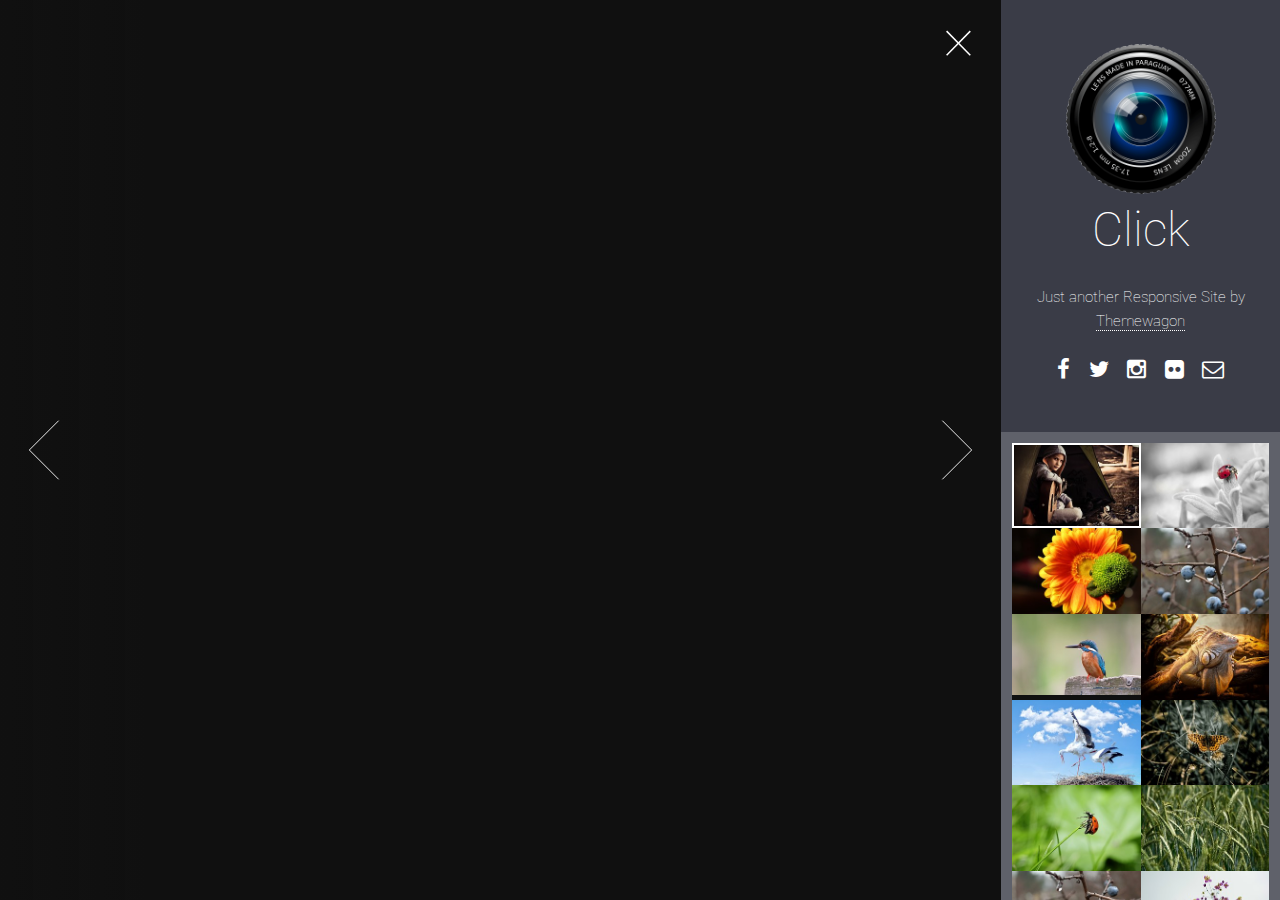
==== index.html @ 68b470a2 "Initial Commit" ====
<!DOCTYPE HTML>

<html>
	<head>
		<title>Click by ThemeWagon</title>
		<meta charset="utf-8" />
		<meta name="viewport" content="width=device-width, initial-scale=1" />
		<!--[if lte IE 8]><script src="assets/js/ie/html5shiv.js"></script><![endif]-->
		<link rel="stylesheet" href="assets/css/main.css" />
		<!--[if lte IE 8]><link rel="stylesheet" href="assets/css/ie8.css" /><![endif]-->
		<!--[if lte IE 9]><link rel="stylesheet" href="assets/css/ie9.css" /><![endif]-->
		<noscript><link rel="stylesheet" href="assets/css/noscript.css" /></noscript>
	</head>
	<body class="is-loading-0 is-loading-1 is-loading-2">

		<!-- Main -->
			<div id="main">

				<!-- Header -->
					<header id="header">
					<div class="logohead">
						<img src="images/logo.png" alt="" width="150">
					</div>	
						<h1 class="text-center">Click</h1>
						<p class="text-center">Just another Responsive Site by <a href="http://themewagon.com">Themewagon</a></p>
						<ul class="icons text-center">
							<li><a href="#" class="icon fa-facebook"><span class="label">Facebook</span></a></li>
							<li><a href="#" class="icon fa-twitter"><span class="label">Twitter</span></a></li>
							<li><a href="#" class="icon fa-instagram"><span class="label">Instagram</span></a></li>
							<li><a href="#" class="icon fa-flickr"><span class="label">Flickr</span></a></li>
							<li><a href="#" class="icon fa-envelope-o"><span class="label">Email</span></a></li>
						</ul>
					</header>

				<!-- Thumbnail -->
					<section id="thumbnails">
						<article>
							<a class="thumbnail" href="images/fulls/02.jpg" data-position="left center"><img src="images/thumbs/02.jpg" alt="" /></a>
							<h2>Carp , Nature , Slippers</h2>
							<p>Lorem ipsum dolor sit amet, consectetur adipiscing elit.</p>
						</article>
						<article>
							<a class="thumbnail" href="images/fulls/01.jpg"><img src="images/thumbs/01.jpg" alt="" /></a>
							<h2>Ladybug Insect Nature</h2>
							<p>Sed velit lacus, laoreet at venenatis convallis in lorem tincidunt.</p>
						</article>
						<article>
							<a class="thumbnail" href="images/fulls/03.jpg" data-position="top center"><img src="images/thumbs/03.jpg" alt="" /></a>
							<h2>Bokeh Close Up Nature</h2>
							<p>Maecenas eleifend tellus ut turpis eleifend, vitae pretium faucibus.</p>
						</article>
						<article>
							<a class="thumbnail" href="images/fulls/04.jpg"><img src="images/thumbs/04.jpg" alt="" /></a>
							<h2>Sloe Nature Crop Berry</h2>
							<p>Tristique in nulla vel congue. Sed sociis natoque parturient nascetur.</p>
						</article>
						<article>
							<a class="thumbnail" href="images/fulls/05.jpg" data-position="top center"><img src="images/thumbs/05.jpg" alt="" /></a>
							<h2>Kingfisher Bird Aviary Color Nature Animal Beak</h2>
							<p>In pellentesque cursus velit id posuere. Donec vehicula nulla.</p>
						</article>
						<article>
							<a class="thumbnail" href="images/fulls/06.jpg"><img src="images/thumbs/06.jpg" alt="" /></a>
							<h2>Stork Bird Animal Fly White Stork Rattle Stork</h2>
							<p>Nulla dignissim libero maximus tellus varius dictum ut posuere magna.</p>
						</article>
						<article>
							<a class="thumbnail" href="images/fulls/07.jpg"><img src="images/thumbs/07.jpg" alt="" /></a>
							<h2>Butterfly Nature Living Nature</h2>
							<p>Etiam ultricies, lorem quis efficitur porttitor, facilisis ante orci urna.</p>
						</article>
						<article>
							<a class="thumbnail" href="images/fulls/08.jpg"><img src="images/thumbs/08.jpg" alt="" /></a>
							<h2>Ladybug Insect Nature Meadow</h2>
							<p>Nunc egestas congue lorem. Nullam dictum placerat ex sapien tortor mattis.</p>
						</article>
						<article>
							<a class="thumbnail" href="images/fulls/09.jpg"><img src="images/thumbs/09.jpg" alt="" /></a>
							<h2>Morbi eget vitae adipiscing</h2>
							<p>In quis vulputate dui. Maecenas metus elit, dictum praesent lacinia lacus.</p>
						</article>
						<article>
							<a class="thumbnail" href="images/fulls/10.jpg"><img src="images/thumbs/10.jpg" alt="" /></a>
							<h2>Kolos Grass Meadow Field Green Nature Plant</h2>
							<p>Vestibulum ante ipsum primis in faucibus orci luctus ac tincidunt dolor.</p>
						</article>
						<article>
							<a class="thumbnail" href="images/fulls/04.jpg"><img src="images/thumbs/04.jpg" alt="" /></a>
							<h2>Pharetra ex non faucibus</h2>
							<p>Ut sed magna euismod leo laoreet congue. Fusce congue enim ultricies.</p>
						</article>
						<article>
							<a class="thumbnail" href="images/fulls/12.jpg"><img src="images/thumbs/12.jpg" alt="" /></a>
							<h2>Flower Floral Blossom Nature Spring Summer Bloom</h2>
							<p>Feugiat auctor leo massa, nec vestibulum nisl erat faucibus, rutrum nulla.</p>
						</article>
					</section>

				<!-- Footer -->
					<footer id="footer">
						<ul class="copyright text-center">
							<li>&copy; Click</li>
							<li>Design: <a href="http:themewagon.com">Themewagon</a></li>
							
						</ul>
					</footer>
			</div>
		<!-- Scripts -->
			<script src="assets/js/jquery.min.js"></script>
			<script src="assets/js/skel.min.js"></script>
			<!--[if lte IE 8]><script src="assets/js/ie/respond.min.js"></script><![endif]-->
			<script src="assets/js/main.js"></script>
			<script type="text/javascript">
			 $('.toggle').click(function(){
			 	$('.caption').toggle();
			 })
			</script>
	</body>
</html>
---- assets/css/main.css ----
@import url(font-awesome.min.css);
@import url("http://fonts.googleapis.com/css?family=Roboto:100");

/*
Theme Name:Lens
Theme URI:http://themewagon.com
Author:shuvohabib
Author URI:http:themewagon.com/
Description:Lens is a multi page html template
Version:1.0.0
License:GNU General Public License v2 or later
License URI:http://www.gnu.org/licenses/gpl-2.0.html
*/

/* Reset */

	html, body, div, span, applet, object, iframe, h1, h2, h3, h4, h5, h6, p, blockquote, pre, a, abbr, acronym, address, big, cite, code, del, dfn, em, img, ins, kbd, q, s, samp, small, strike, strong, sub, sup, tt, var, b, u, i, center, dl, dt, dd, ol, ul, li, fieldset, form, label, legend, table, caption, tbody, tfoot, thead, tr, th, td, article, aside, canvas, details, embed, figure, figcaption, footer, header, hgroup, menu, nav, output, ruby, section, summary, time, mark, audio, video {
		margin: 0;
		padding: 0;
		border: 0;
		font-size: 100%;
		font: inherit;
		vertical-align: baseline;
	}

	article, aside, details, figcaption, figure, footer, header, hgroup, menu, nav, section {
		display: block;
	}

	body {
		line-height: 1;
	}
	.logohead img {
    border-radius: 50%;
}
	ol, ul {
		list-style: none;
	}

	blockquote, q {
		quotes: none;
	}

	blockquote:before, blockquote:after, q:before, q:after {
		content: '';
		content: none;
	}

	table {
		border-collapse: collapse;
		border-spacing: 0;
	}

	body {
		-webkit-text-size-adjust: none;
	}

/* Box Model */

	*, *:before, *:after {
		-moz-box-sizing: border-box;
		-webkit-box-sizing: border-box;
		box-sizing: border-box;
	}

/* Basic */

	/*
		@-ms-viewport {
			width: device-width;
		}

	*/

	@media screen and (max-width: 480px) {

		html, body {
			min-width: 320px;
		}

	}

	body.is-loading-0 *, body.is-loading-0 *:before, body.is-loading-0 *:after {
		-moz-animation: none !important;
		-webkit-animation: none !important;
		-ms-animation: none !important;
		animation: none !important;
		-moz-transition: none !important;
		-webkit-transition: none !important;
		-ms-transition: none !important;
		transition: none !important;
	}

	html, body {
		background-color: #101010;
		overflow: hidden;
	}

	.caption {
	    background-color: rgba(221, 221, 221, 0.09);
	}
.text-center {
    text-align: center;
}
.logohead {
    margin: 0 auto;
    text-align: center;
}
/* Type */

	html {
		font-size: 16pt;
	}

		@media screen and (max-width: 1680px) {

			html {
				font-size: 12pt;
			}

		}

		@media screen and (max-width: 1280px) {

			html {
				font-size: 11pt;
			}

		}

	body {
		background-color: #fff;
		color: #aaa;
	}

	body, input, select, textarea {
		font-family: "Roboto", Helvetica, sans-serif;
		font-weight: 400;
		line-height: 1.65;
		font-size: 1em;
		color: #aaa;
	}

	a {
		-moz-transition: color 0.25s ease, border-bottom-color 0.25s ease;
		-webkit-transition: color 0.25s ease, border-bottom-color 0.25s ease;
		-ms-transition: color 0.25s ease, border-bottom-color 0.25s ease;
		transition: color 0.25s ease, border-bottom-color 0.25s ease;
		border-bottom: dotted 1px;
		color: inherit;
		text-decoration: none;
	}

		a:hover {
			border-bottom-color: transparent;
			color: #C5BEBE;
		}

	strong, b {
		font-weight: 400;
		color: #555;
	}

	em, i {
		font-style: italic;
	}

	p {
		font-weight: 100;
		margin: 0 0 1.25em 0;
	}

	h1, h2, h3, h4, h5, h6 {
		font-weight: 400;
		line-height: 1.25;
		margin: 0 0 0.5em 0;
		color: #FFF;
	}

		h1 a, h2 a, h3 a, h4 a, h5 a, h6 a {
			color: inherit;
			text-decoration: none;
		}

	h2 {
		font-size: 2.25em;
	}

	h3 {
		font-size: 1em;
	}

	h4 {
		font-size: 0.9em;
	}

	h5 {
		font-size: 0.8em;
	}

	h6 {
		font-size: 0.7em;
	}

	sub {
		font-size: 0.8em;
		position: relative;
		top: 0.5em;
	}

	sup {
		font-size: 0.8em;
		position: relative;
		top: -0.5em;
	}

	blockquote {
		border-left: solid 4px #ccc;
		font-style: italic;
		margin: 0 0 1.25em 0;
		padding: 0.3125em 0 0.3125em 1.25em;
	}

	code {
		border-radius: 4px;
		border: solid 1px;
		font-family: "Courier New", monospace;
		font-size: 0.9em;
		margin: 0 0.25em;
		padding: 0.25em 0.65em;
		border-color: #ccc;
	}

	pre {
		-webkit-overflow-scrolling: touch;
		font-family: "Courier New", monospace;
		font-size: 0.9em;
		margin: 0 0 1.25em 0;
	}

		pre code {
			display: block;
			padding: 1em 1.5em;
			overflow-x: auto;
		}

	hr {
		border: 0;
		border-bottom: solid 1px #ccc;
		margin: 1.25em 0;
	}

		hr.major {
			margin: 1.875em 0;
		}

	.align-left {
		text-align: left;
	}

	.align-center {
		text-align: center;
	}

	.align-right {
		text-align: right;
	}

/* Button */

	input[type="submit"],
	input[type="reset"],
	input[type="button"],
	button,
	.button {
		-moz-appearance: none;
		-webkit-appearance: none;
		-ms-appearance: none;
		appearance: none;
		-moz-transition: background-color 0.25s ease-in-out, border-color 0.25s ease-in-out, color 0.25s ease-in-out;
		-webkit-transition: background-color 0.25s ease-in-out, border-color 0.25s ease-in-out, color 0.25s ease-in-out;
		-ms-transition: background-color 0.25s ease-in-out, border-color 0.25s ease-in-out, color 0.25s ease-in-out;
		transition: background-color 0.25s ease-in-out, border-color 0.25s ease-in-out, color 0.25s ease-in-out;
		background-color: transparent;
		border-radius: 4px;
		border: solid 1px #ccc;
		color: #555;
		cursor: pointer;
		display: inline-block;
		line-height: 1;
		padding: 0.75em 1.5em;
		text-align: center;
		text-decoration: none;
		white-space: nowrap;
	}

		input[type="submit"]:hover,
		input[type="reset"]:hover,
		input[type="button"]:hover,
		button:hover,
		.button:hover {
			border-color: #00D3B7;
			color: #00D3B7;
		}

			input[type="submit"]:hover:active,
			input[type="reset"]:hover:active,
			input[type="button"]:hover:active,
			button:hover:active,
			.button:hover:active {
				background-color: rgba(0, 211, 183, 0.15);
			}

		input[type="submit"].icon,
		input[type="reset"].icon,
		input[type="button"].icon,
		button.icon,
		.button.icon {
			padding-left: 1.35em;
		}

			input[type="submit"].icon:before,
			input[type="reset"].icon:before,
			input[type="button"].icon:before,
			button.icon:before,
			.button.icon:before {
				margin-right: 0.5em;
			}

		input[type="submit"].fit,
		input[type="reset"].fit,
		input[type="button"].fit,
		button.fit,
		.button.fit {
			display: block;
			margin: 0 0 0.625em 0;
			width: 100%;
		}

		input[type="submit"].small,
		input[type="reset"].small,
		input[type="button"].small,
		button.small,
		.button.small {
			font-size: 0.8em;
		}

		input[type="submit"].big,
		input[type="reset"].big,
		input[type="button"].big,
		button.big,
		.button.big {
			font-size: 1.35em;
		}

		input[type="submit"].disabled, input[type="submit"]:disabled,
		input[type="reset"].disabled,
		input[type="reset"]:disabled,
		input[type="button"].disabled,
		input[type="button"]:disabled,
		button.disabled,
		button:disabled,
		.button.disabled,
		.button:disabled {
			-moz-pointer-events: none;
			-webkit-pointer-events: none;
			-ms-pointer-events: none;
			pointer-events: none;
			opacity: 0.25;
		}

/* Form */

	form {
		margin: 0 0 1.25em 0;
	}

	label {
		color: #555;
		display: block;
		font-size: 0.9em;
		font-weight: 400;
		margin: 0 0 0.625em 0;
	}

	input[type="text"],
	input[type="password"],
	input[type="email"],
	select,
	textarea {
		-moz-appearance: none;
		-webkit-appearance: none;
		-ms-appearance: none;
		appearance: none;
		background-color: transparent;
		border-radius: 4px;
		border: solid 1px #ccc;
		color: inherit;
		display: block;
		outline: 0;
		padding: 0 0.75em;
		text-decoration: none;
		width: 100%;
	}

		input[type="text"]:invalid,
		input[type="password"]:invalid,
		input[type="email"]:invalid,
		select:invalid,
		textarea:invalid {
			box-shadow: none;
		}

		input[type="text"]:focus,
		input[type="password"]:focus,
		input[type="email"]:focus,
		select:focus,
		textarea:focus {
			border-color: #00D3B7;
		}

	.select-wrapper {
		text-decoration: none;
		display: block;
		position: relative;
	}

		.select-wrapper:before {
			-moz-osx-font-smoothing: grayscale;
			-webkit-font-smoothing: antialiased;
			font-family: FontAwesome;
			font-style: normal;
			font-weight: normal;
			text-transform: none !important;
		}

		.select-wrapper:before {
			color: #ccc;
			content: '\f107';
			display: block;
			height: 2.75em;
			line-height: 2.75em;
			pointer-events: none;
			position: absolute;
			right: 0;
			text-align: center;
			top: 0;
			width: 2.75em;
		}

		.select-wrapper select::-ms-expand {
			display: none;
		}

	input[type="text"],
	input[type="password"],
	input[type="email"],
	select {
		height: 2.75em;
	}

	textarea {
		padding: 0.75em 1em;
	}

	input[type="checkbox"],
	input[type="radio"] {
		-moz-appearance: none;
		-webkit-appearance: none;
		-ms-appearance: none;
		appearance: none;
		display: block;
		float: left;
		margin-right: -2em;
		opacity: 0;
		width: 1em;
		z-index: -1;
	}

		input[type="checkbox"] + label,
		input[type="radio"] + label {
			text-decoration: none;
			color: #aaa;
			cursor: pointer;
			display: inline-block;
			font-size: 1em;
			font-weight: 400;
			margin: 0;
			padding-left: 2.4em;
			padding-right: 0.75em;
			position: relative;
		}

			input[type="checkbox"] + label:before,
			input[type="radio"] + label:before {
				-moz-osx-font-smoothing: grayscale;
				-webkit-font-smoothing: antialiased;
				font-family: FontAwesome;
				font-style: normal;
				font-weight: normal;
				text-transform: none !important;
			}

			input[type="checkbox"] + label:before,
			input[type="radio"] + label:before {
				background: transparent;
				border-radius: 4px;
				border: solid 1px #ccc;
				content: '';
				display: inline-block;
				height: 1.65em;
				left: 0;
				line-height: 1.58125em;
				position: absolute;
				text-align: center;
				top: 0;
				width: 1.65em;
			}

		input[type="checkbox"]:checked + label:before,
		input[type="radio"]:checked + label:before {
			background-color: #555;
			border-color: #555;
			color: #fff;
			content: '\f00c';
		}

		input[type="checkbox"]:focus + label:before,
		input[type="radio"]:focus + label:before {
			border-color: #00D3B7;
		}

	input[type="checkbox"] + label:before {
		border-radius: 4px;
	}

	input[type="radio"] + label:before {
		border-radius: 100%;
	}

	::-webkit-input-placeholder {
		opacity: 1.0;
		color: #ccc !important;
	}

	:-moz-placeholder {
		opacity: 1.0;
		color: #ccc !important;
	}

	::-moz-placeholder {
		opacity: 1.0;
		color: #ccc !important;
	}

	:-ms-input-placeholder {
		opacity: 1.0;
		color: #ccc !important;
	}

	.formerize-placeholder {
		opacity: 1.0;
		color: #ccc !important;
	}

	.field {
		margin: 0 0 1.25em 0;
	}

/* Icon */

	.icon {
		text-decoration: none;
		border-bottom: none;
		position: relative;
	}

		.icon:before {
			-moz-osx-font-smoothing: grayscale;
			-webkit-font-smoothing: antialiased;
			font-family: FontAwesome;
			font-style: normal;
			font-weight: normal;
			text-transform: none !important;
		}

		.icon > .label {
			display: none;
		}

/* List */

	ol {
		list-style: decimal;
		margin: 0 0 1.25em 0;
		padding-left: 1.25em;
	}

		ol li {
			padding-left: 0.25em;
		}

	ul {
		list-style: disc;
		margin: 0 0 1.25em 0;
		padding-left: 1em;
	}

		ul li {
			padding-left: 0.5em;
		}

		ul.alt {
			list-style: none;
			padding-left: 0;
		}

			ul.alt li {
				border-top: solid 1px #ccc;
				padding: 0.5em 0;
			}

				ul.alt li:first-child {
					border-top: 0;
					padding-top: 0;
				}

		ul.icons {
			cursor: default;
			list-style: none;
			padding-left: 0;
		}

			ul.icons li {
				display: inline-block;
				padding: 0 1em 0 0;
			}

				ul.icons li:last-child {
					padding-right: 0;
				}

				ul.icons li .icon:before {
					font-size: 1.5rem;
				}

		ul.actions {
			cursor: default;
			list-style: none;
			padding-left: 0;
		}

			ul.actions li {
				display: inline-block;
				padding: 0 0.625em 0 0;
				vertical-align: middle;
			}

				ul.actions li:last-child {
					padding-right: 0;
				}

			ul.actions.small li {
				padding: 0 0.3125em 0 0;
			}

			ul.actions.vertical li {
				display: block;
				padding: 0.625em 0 0 0;
			}

				ul.actions.vertical li:first-child {
					padding-top: 0;
				}

				ul.actions.vertical li > * {
					margin-bottom: 0;
				}

			ul.actions.vertical.small li {
				padding: 0.3125em 0 0 0;
			}

				ul.actions.vertical.small li:first-child {
					padding-top: 0;
				}

			ul.actions.fit {
				display: table;
				margin-left: -0.625em;
				padding: 0;
				table-layout: fixed;
				width: calc(100% + 0.625em);
			}

				ul.actions.fit li {
					display: table-cell;
					padding: 0 0 0 0.625em;
				}

					ul.actions.fit li > * {
						margin-bottom: 0;
					}

				ul.actions.fit.small {
					margin-left: -0.3125em;
					width: calc(100% + 0.3125em);
				}

					ul.actions.fit.small li {
						padding: 0 0 0 0.3125em;
					}

	dl {
		margin: 0 0 1.25em 0;
	}

		dl dt {
			display: block;
			font-weight: 400;
			margin: 0 0 0.625em 0;
		}

		dl dd {
			margin-left: 1.25em;
		}

/* Main */

	#main {
		-moz-transition: opacity 0.75s ease, right 0.75s ease, left 0.75s ease, visibility 0.75s;
		-webkit-transition: opacity 0.75s ease, right 0.75s ease, left 0.75s ease, visibility 0.75s;
		-ms-transition: opacity 0.75s ease, right 0.75s ease, left 0.75s ease, visibility 0.75s;
		transition: opacity 0.75s ease, right 0.75s ease, left 0.75s ease, visibility 0.75s;
		-webkit-overflow-scrolling: touch;
		position: fixed;
		top: 0;
		width: 22.5em;
		height: 100%;
		background: #fff;
		outline: 0;
		overflow-x: hidden;
		overflow-y: auto;
		text-align: right;
		visibility: visible;
		z-index: 10000;
		right: 0;
	}

		#main .toggle {
			-webkit-tap-highlight-color: transparent;
			position: absolute;
			top: 0;
			width: 4em;
			height: 4em;
			background-image: url("images/close-small-alt.svg");
			background-repeat: no-repeat;
			background-size: 32px 32px;
			cursor: pointer;
			display: none;
			z-index: 1;
			background-position: 0.5em 0.5em;
			left: 0;
		}

		body.fullscreen #main {
			visibility: hidden;
			right: -22.5em;
		}

		body.is-loading-1 #main {
			opacity: 0;
			right: -2em;
		}

		@media screen and (max-width: 1280px) {

			#main {
				width: 19em;
			}

				body.fullscreen #main {
					right: -19em;
				}

		}

		@media screen and (max-width: 980px) {

			#main {
				background: rgba(255, 255, 255, 0.925);
			}

				#main .toggle {
					display: block;
				}

		}

		@media screen and (max-width: 480px) {

			#main {
				-moz-transition: opacity 0.5s ease, visibility 0.5s;
				-webkit-transition: opacity 0.5s ease, visibility 0.5s;
				-ms-transition: opacity 0.5s ease, visibility 0.5s;
				transition: opacity 0.5s ease, visibility 0.5s;
				width: 100%;
				background: #fff;
				text-align: center;
			}

				body.is-loading-1 #main {
					left: auto !important;
					right: auto !important;
				}

				body.fullscreen #main {
					left: auto !important;
					right: auto !important;
					opacity: 0;
				}

				#main .toggle {
					display: none;
				}

		}

/* Header */

	#header {
		padding: 3em 2.25em 1.75em 2.25em ;
	
		/* border: 1px solid red; */
		background-color: #3A3C47;
		color: white;
}

		#header h1 {
			font-size: 3.25em;
			font-weight: 100;
		}

/* Footer */

	#footer {
		padding: 2.25em 2.25em 1em 2.25em ;
	
		background-color: rgb(58, 60, 71);
}

		#footer .copyright {
			list-style: none;
			padding: 0;
		}

			#footer .copyright li {
				display: inline-block;
				font-size: 0.8em;
				padding: 0;
			}

/* Thumbnails */

	#thumbnails {
		background-color: rgba(58, 60, 71, 0.81);
		display: -moz-flex;
		display: -webkit-flex;
		display: -ms-flex;
		display: flex;
		-moz-flex-wrap: wrap;
		-webkit-flex-wrap: wrap;
		-ms-flex-wrap: wrap;
		flex-wrap: wrap;
		padding: 0.75em 0.75em .75em;
	}

		#thumbnails article {
			position: relative;
			width: 50%;
			background: #101010;
			outline: 0;
		}

			#thumbnails article .thumbnail {
				-webkit-tap-highlight-color: transparent;
				display: block;
				position: relative;
				border: 0;
				outline: 0;
			}

				#thumbnails article .thumbnail img {
					display: block;
					width: 100%;
				}

				#thumbnails article .thumbnail:before {
					-moz-pointer-events: none;
					-webkit-pointer-events: none;
					-ms-pointer-events: none;
					pointer-events: none;
					-moz-transition: opacity 0.25s ease;
					-webkit-transition: opacity 0.25s ease;
					-ms-transition: opacity 0.25s ease;
					transition: opacity 0.25s ease;
					content: '';
					position: absolute;
					left: 0;
					top: 0;
					width: 100%;
					height: 100%;
					box-shadow: inset 0 0 0 2px white, inset 0 0 0px 3px rgba(0, 0, 0, 0.15);
					opacity: 0;
					z-index: 1;
				}

				#thumbnails article .thumbnail:focus:before {
					opacity: 0.5;
				}

			#thumbnails article h2, #thumbnails article p {
				display: none;
			}

			#thumbnails article.active .thumbnail:before {
				opacity: 1;
			}

		@media screen and (max-width: 480px) {

			#thumbnails article .thumbnail:before {
				display: none;
			}

		}

/* Viewer */

	@-moz-keyframes spinner {
		0% {
			-moz-transform: rotate(0deg);
			-webkit-transform: rotate(0deg);
			-ms-transform: rotate(0deg);
			transform: rotate(0deg);
		}

		100% {
			-moz-transform: rotate(360deg);
			-webkit-transform: rotate(360deg);
			-ms-transform: rotate(360deg);
			transform: rotate(360deg);
		}
	}

	@-webkit-keyframes spinner {
		0% {
			-moz-transform: rotate(0deg);
			-webkit-transform: rotate(0deg);
			-ms-transform: rotate(0deg);
			transform: rotate(0deg);
		}

		100% {
			-moz-transform: rotate(360deg);
			-webkit-transform: rotate(360deg);
			-ms-transform: rotate(360deg);
			transform: rotate(360deg);
		}
	}

	@-ms-keyframes spinner {
		0% {
			-moz-transform: rotate(0deg);
			-webkit-transform: rotate(0deg);
			-ms-transform: rotate(0deg);
			transform: rotate(0deg);
		}

		100% {
			-moz-transform: rotate(360deg);
			-webkit-transform: rotate(360deg);
			-ms-transform: rotate(360deg);
			transform: rotate(360deg);
		}
	}

	@keyframes spinner {
		0% {
			-moz-transform: rotate(0deg);
			-webkit-transform: rotate(0deg);
			-ms-transform: rotate(0deg);
			transform: rotate(0deg);
		}

		100% {
			-moz-transform: rotate(360deg);
			-webkit-transform: rotate(360deg);
			-ms-transform: rotate(360deg);
			transform: rotate(360deg);
		}
	}

	#viewer {
		-moz-transition: opacity 0.75s ease, width 0.75s ease;
		-webkit-transition: opacity 0.75s ease, width 0.75s ease;
		-ms-transition: opacity 0.75s ease, width 0.75s ease;
		transition: opacity 0.75s ease, width 0.75s ease;
		position: absolute;
		top: 0;
		width: calc(100% - 22.5em);
		height: 100%;
		left: 0;
	}

		#viewer .inner {
			-moz-pointer-events: none;
			-webkit-pointer-events: none;
			-ms-pointer-events: none;
			pointer-events: none;
			position: absolute;
			top: 0;
			left: 0;
			width: 100%;
			height: 100%;
			z-index: 2;
		}

			#viewer .inner > * {
				-moz-pointer-events: auto;
				-webkit-pointer-events: auto;
				-ms-pointer-events: auto;
				pointer-events: auto;
			}

			#viewer .inner:before {
				background-image: -moz-linear-gradient(left, rgba(16,16,16,0.2), rgba(16,16,16,0) 10em, rgba(16,16,16,0)), -moz-linear-gradient(right, rgba(16,16,16,0.2), rgba(16,16,16,0) 10em, rgba(16,16,16,0));
				background-image: -webkit-linear-gradient(left, rgba(16,16,16,0.2), rgba(16,16,16,0) 10em, rgba(16,16,16,0)), -webkit-linear-gradient(right, rgba(16,16,16,0.2), rgba(16,16,16,0) 10em, rgba(16,16,16,0));
				background-image: -ms-linear-gradient(left, rgba(16,16,16,0.2), rgba(16,16,16,0) 10em, rgba(16,16,16,0)), -ms-linear-gradient(right, rgba(16,16,16,0.2), rgba(16,16,16,0) 10em, rgba(16,16,16,0));
				background-image: linear-gradient(left, rgba(16,16,16,0.2), rgba(16,16,16,0) 10em, rgba(16,16,16,0)), linear-gradient(right, rgba(16,16,16,0.2), rgba(16,16,16,0) 10em, rgba(16,16,16,0));
				content: '';
				display: block;
				position: absolute;
				top: 0;
				left: 0;
				width: 100%;
				height: 100%;
			}

			#viewer .inner .toggle {
				-webkit-tap-highlight-color: transparent;
				position: absolute;
				top: 0;
				width: 4em;
				height: 4em;
				background-image: url("images/close.svg");
				background-repeat: no-repeat;
				background-size: 64px 64px;
				cursor: pointer;
				z-index: 1;
				right: 0;
				background-position: calc(100% - 0.75em) 0.75em;
			}

			#viewer .inner .nav-next,
			#viewer .inner .nav-previous {
				-webkit-tap-highlight-color: transparent;
				position: absolute;
				top: 50%;
				width: 6em;
				height: 6em;
				margin-top: -3em;
				background-image: url("images/arrow.svg");
				background-position: center;
				background-repeat: no-repeat;
				background-size: contain;
				cursor: pointer;
			}

			#viewer .inner .nav-previous {
				-moz-transform: scaleX(-1);
				-webkit-transform: scaleX(-1);
				-ms-transform: scaleX(-1);
				transform: scaleX(-1);
				left: 0;
			}

			#viewer .inner .nav-next {
				right: 0;
			}

		#viewer .slide {
			-moz-transition: opacity 0.5s ease-in-out;
			-webkit-transition: opacity 0.5s ease-in-out;
			-ms-transition: opacity 0.5s ease-in-out;
			transition: opacity 0.5s ease-in-out;
			position: absolute;
			top: 0;
			left: 0;
			width: 100%;
			height: 100%;
			opacity: 1;
			z-index: 1;
		}

			#viewer .slide .caption {
				background-image: -moz-linear-gradient(bottom, rgba(16,16,16,0.75), rgba(16,16,16,0.25) 80%, rgba(16,16,16,0));
				background-image: -webkit-linear-gradient(bottom, rgba(16,16,16,0.75), rgba(16,16,16,0.25) 80%, rgba(16,16,16,0));
				background-image: -ms-linear-gradient(bottom, rgba(16,16,16,0.75), rgba(16,16,16,0.25) 80%, rgba(16,16,16,0));
				background-image: linear-gradient(bottom, rgba(16,16,16,0.75), rgba(16,16,16,0.25) 80%, rgba(16,16,16,0));
				padding: 2em 2em 0.75em 2em ;
				position: absolute;
				bottom: 0;
				left: 0;
				width: 100%;
				color: rgba(255, 255, 255, 0.5);
				z-index: 1;
			}

				#viewer .slide .caption h2, #viewer .slide .caption h3, #viewer .slide .caption h4, #viewer .slide .caption h5, #viewer .slide .caption h6 {
					color: #fff;
				}

			#viewer .slide .image {
				-moz-transition: opacity 0.5s ease-in-out;
				-webkit-transition: opacity 0.5s ease-in-out;
				-ms-transition: opacity 0.5s ease-in-out;
				transition: opacity 0.5s ease-in-out;
				position: absolute;
				top: 0;
				left: 0;
				width: 100%;
				height: 100%;
				background-repeat: no-repeat;
				background-size: cover;
				opacity: 0;
			}

			#viewer .slide:before {
				-moz-animation: spinner 1s linear infinite;
				-webkit-animation: spinner 1s linear infinite;
				-ms-animation: spinner 1s linear infinite;
				animation: spinner 1s linear infinite;
				-moz-transition: opacity 0.5s ease-in-out;
				-webkit-transition: opacity 0.5s ease-in-out;
				-ms-transition: opacity 0.5s ease-in-out;
				transition: opacity 0.5s ease-in-out;
				content: '';
				display: block;
				position: absolute;
				top: 50%;
				left: 50%;
				width: 3em;
				height: 3em;
				background-image: url("images/spinner.svg");
				background-position: center;
				background-repeat: no-repeat;
				background-size: contain;
				margin: -1.5em 0 0 -1.5em;
				opacity: 0;
			}

			#viewer .slide.loading:before {
				opacity: 1;
			}

			#viewer .slide.active .image {
				opacity: 1;
			}

		body.fullscreen #viewer {
			width: 100%;
		}

			body.fullscreen #viewer .inner .toggle {
				background-image: url("images/open.svg");
			}

		body.is-loading-1 #viewer {
			opacity: 0;
		}

		body.is-loading-2 #viewer .slide {
			opacity: 0;
		}

		@media screen and (max-width: 1280px) {

			#viewer {
				width: calc(100% - 19em);
			}

		}

		@media screen and (max-width: 980px) {

			#viewer {
				width: 100%;
			}

				#viewer .inner .toggle {
					-moz-transition: opacity 0.75s ease;
					-webkit-transition: opacity 0.75s ease;
					-ms-transition: opacity 0.75s ease;
					transition: opacity 0.75s ease;
					background-image: url("images/open.svg");
					opacity: 0;
					right: 0;
				}

				body.fullscreen #viewer .inner .toggle {
					opacity: 1;
				}

		}

		@media screen and (max-width: 736px) {

			#viewer .inner .toggle {
				background-size: 32px 32px;
			}

			#viewer .inner .nav-next,
			#viewer .inner .nav-previous {
				background-image: url("images/arrow-small.svg");
				background-size: 32px 32px;
			}

			body.fullscreen #viewer .inner .toggle {
				background-image: url("images/open-small.svg");
			}

		}

		@media screen and (max-width: 480px) {

			#viewer {
				-moz-transition: opacity 0.5s ease;
				-webkit-transition: opacity 0.5s ease;
				-ms-transition: opacity 0.5s ease;
				transition: opacity 0.5s ease;
				-moz-transition-delay: 0s;
				-webkit-transition-delay: 0s;
				-ms-transition-delay: 0s;
				transition-delay: 0s;
				opacity: 0;
			}

				#viewer .inner .toggle {
					background-image: url("images/close-small.svg") !important;
					background-size: 32px 32px;
				}

				body.fullscreen #viewer {
					-moz-transition-delay: 0.5s;
					-webkit-transition-delay: 0.5s;
					-ms-transition-delay: 0.5s;
					transition-delay: 0.5s;
					opacity: 1;
				}

		}
---- assets/css/ie8.css ----
/* Viewer */

	#viewer {
		width: 100%;
	}
---- assets/css/ie9.css ----
/* Thumbnails */

	#thumbnails:after {
		content: '';
		display: block;
		clear: both;
	}

	#thumbnails article {
		float: left;
	}

/* Viewer */

	#viewer .inner {
		box-shadow: inset 0 0 9em 2em rgba(16, 16, 16, 0.2);
	}

		#viewer .inner:before {
			display: none;
		}

	#viewer .slide .caption {
		background-color: rgba(16, 16, 16, 0.5);
	}
---- assets/css/noscript.css ----
/* Main */

	#main {
		opacity: 1 !important;
		right: 0 !important;
	}

	body:before {
		content: 'Javascript is disabled :(';
		display: block;
		position: absolute;
		top: 50%;
		width: calc(100% - 22.5em * 0.333333333);
		height: 4em;
		margin-top: -2em;
		color: #272727;
		cursor: default;
		font-size: 3em;
		line-height: 4em;
		text-align: center;
		white-space: nowrap;
		left: 0;
	}
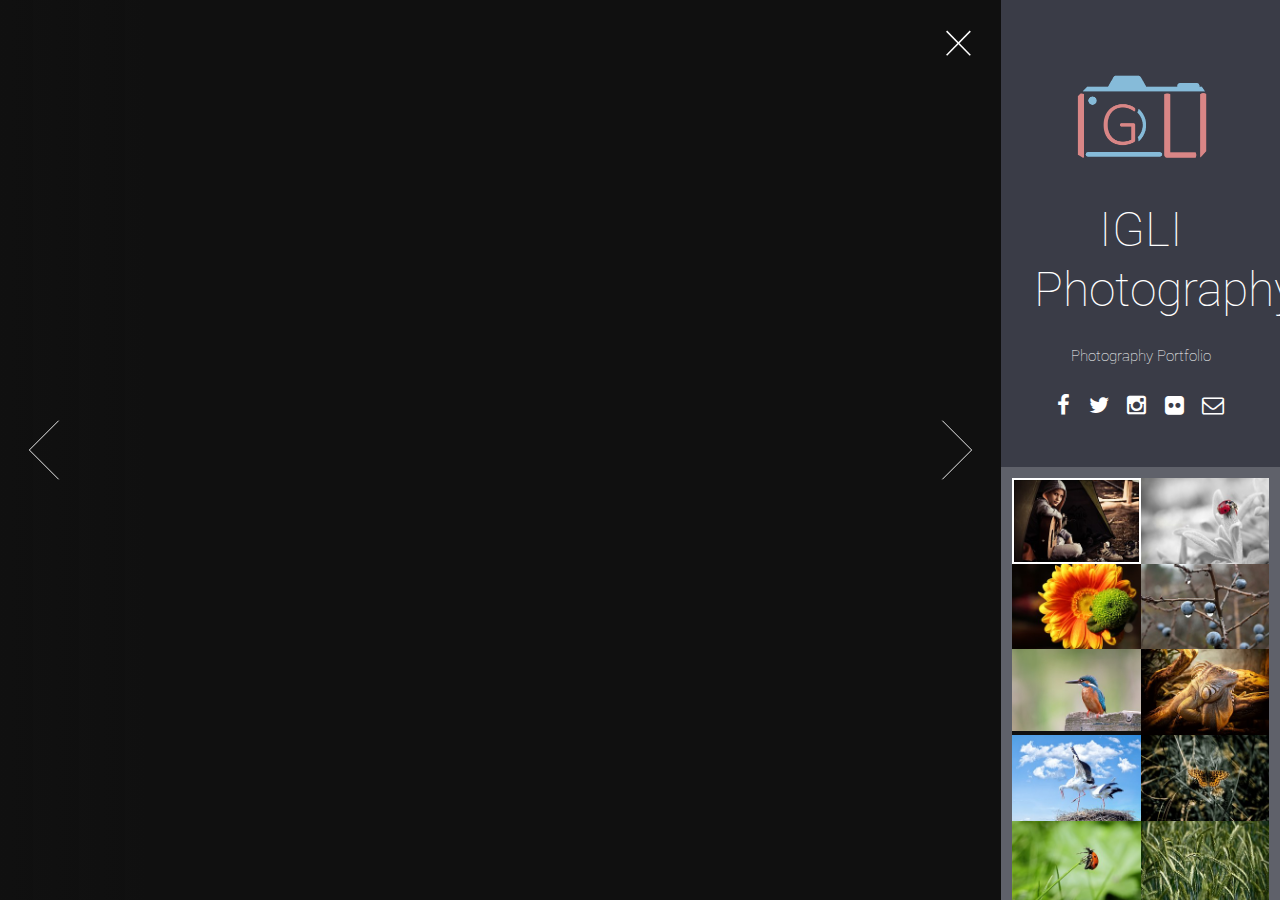
==== commit 41a97255: "Commit 1" ====
--- a/index.html
+++ b/index.html
@@ -2,7 +2,7 @@
 
 <html>
 	<head>
-		<title>Click by ThemeWagon</title>
+		<title>IGLI Photography</title>
 		<meta charset="utf-8" />
 		<meta name="viewport" content="width=device-width, initial-scale=1" />
 		<!--[if lte IE 8]><script src="assets/js/ie/html5shiv.js"></script><![endif]-->
@@ -20,13 +20,13 @@
 					<header id="header">
 					<div class="logohead">
 						<img src="images/logo.png" alt="" width="150">
-					</div>	
-						<h1 class="text-center">Click</h1>
-						<p class="text-center">Just another Responsive Site by <a href="http://themewagon.com">Themewagon</a></p>
+					</div>
+						<h1 class="text-center">IGLI Photography</h1>
+						<p class="text-center">Photography Portfolio</a></p>
 						<ul class="icons text-center">
-							<li><a href="#" class="icon fa-facebook"><span class="label">Facebook</span></a></li>
+							<li><a href="https://www.facebook.com/IGLIPhoto/" class="icon fa-facebook"><span class="label">Facebook</span></a></li>
 							<li><a href="#" class="icon fa-twitter"><span class="label">Twitter</span></a></li>
-							<li><a href="#" class="icon fa-instagram"><span class="label">Instagram</span></a></li>
+							<li><a href="https://www.instagram.com/igli.photo/" class="icon fa-instagram"><span class="label">Instagram</span></a></li>
 							<li><a href="#" class="icon fa-flickr"><span class="label">Flickr</span></a></li>
 							<li><a href="#" class="icon fa-envelope-o"><span class="label">Email</span></a></li>
 						</ul>
@@ -37,71 +37,70 @@
 						<article>
 							<a class="thumbnail" href="images/fulls/02.jpg" data-position="left center"><img src="images/thumbs/02.jpg" alt="" /></a>
 							<h2>Carp , Nature , Slippers</h2>
-							<p>Lorem ipsum dolor sit amet, consectetur adipiscing elit.</p>
+							<p></p>
 						</article>
 						<article>
 							<a class="thumbnail" href="images/fulls/01.jpg"><img src="images/thumbs/01.jpg" alt="" /></a>
 							<h2>Ladybug Insect Nature</h2>
-							<p>Sed velit lacus, laoreet at venenatis convallis in lorem tincidunt.</p>
+							<p></p>
 						</article>
 						<article>
 							<a class="thumbnail" href="images/fulls/03.jpg" data-position="top center"><img src="images/thumbs/03.jpg" alt="" /></a>
 							<h2>Bokeh Close Up Nature</h2>
-							<p>Maecenas eleifend tellus ut turpis eleifend, vitae pretium faucibus.</p>
+							<p></p>
 						</article>
 						<article>
 							<a class="thumbnail" href="images/fulls/04.jpg"><img src="images/thumbs/04.jpg" alt="" /></a>
 							<h2>Sloe Nature Crop Berry</h2>
-							<p>Tristique in nulla vel congue. Sed sociis natoque parturient nascetur.</p>
+							<p></p>
 						</article>
 						<article>
 							<a class="thumbnail" href="images/fulls/05.jpg" data-position="top center"><img src="images/thumbs/05.jpg" alt="" /></a>
 							<h2>Kingfisher Bird Aviary Color Nature Animal Beak</h2>
-							<p>In pellentesque cursus velit id posuere. Donec vehicula nulla.</p>
+							<p></p>
 						</article>
 						<article>
 							<a class="thumbnail" href="images/fulls/06.jpg"><img src="images/thumbs/06.jpg" alt="" /></a>
 							<h2>Stork Bird Animal Fly White Stork Rattle Stork</h2>
-							<p>Nulla dignissim libero maximus tellus varius dictum ut posuere magna.</p>
+							<p></p>
 						</article>
 						<article>
 							<a class="thumbnail" href="images/fulls/07.jpg"><img src="images/thumbs/07.jpg" alt="" /></a>
 							<h2>Butterfly Nature Living Nature</h2>
-							<p>Etiam ultricies, lorem quis efficitur porttitor, facilisis ante orci urna.</p>
+							<p></p>
 						</article>
 						<article>
 							<a class="thumbnail" href="images/fulls/08.jpg"><img src="images/thumbs/08.jpg" alt="" /></a>
 							<h2>Ladybug Insect Nature Meadow</h2>
-							<p>Nunc egestas congue lorem. Nullam dictum placerat ex sapien tortor mattis.</p>
+							<p></p>
 						</article>
 						<article>
 							<a class="thumbnail" href="images/fulls/09.jpg"><img src="images/thumbs/09.jpg" alt="" /></a>
 							<h2>Morbi eget vitae adipiscing</h2>
-							<p>In quis vulputate dui. Maecenas metus elit, dictum praesent lacinia lacus.</p>
+							<p></p>
 						</article>
 						<article>
 							<a class="thumbnail" href="images/fulls/10.jpg"><img src="images/thumbs/10.jpg" alt="" /></a>
 							<h2>Kolos Grass Meadow Field Green Nature Plant</h2>
-							<p>Vestibulum ante ipsum primis in faucibus orci luctus ac tincidunt dolor.</p>
+							<p></p>
 						</article>
 						<article>
 							<a class="thumbnail" href="images/fulls/04.jpg"><img src="images/thumbs/04.jpg" alt="" /></a>
 							<h2>Pharetra ex non faucibus</h2>
-							<p>Ut sed magna euismod leo laoreet congue. Fusce congue enim ultricies.</p>
+							<p></p>
 						</article>
 						<article>
 							<a class="thumbnail" href="images/fulls/12.jpg"><img src="images/thumbs/12.jpg" alt="" /></a>
 							<h2>Flower Floral Blossom Nature Spring Summer Bloom</h2>
-							<p>Feugiat auctor leo massa, nec vestibulum nisl erat faucibus, rutrum nulla.</p>
+							<p></p>
 						</article>
 					</section>
 
 				<!-- Footer -->
 					<footer id="footer">
 						<ul class="copyright text-center">
-							<li>&copy; Click</li>
-							<li>Design: <a href="http:themewagon.com">Themewagon</a></li>
-							
+							<li>&copy; IGLI Photography</li>
+
 						</ul>
 					</footer>
 			</div>
@@ -116,4 +115,4 @@
 			 })
 			</script>
 	</body>
-</html>+</html>
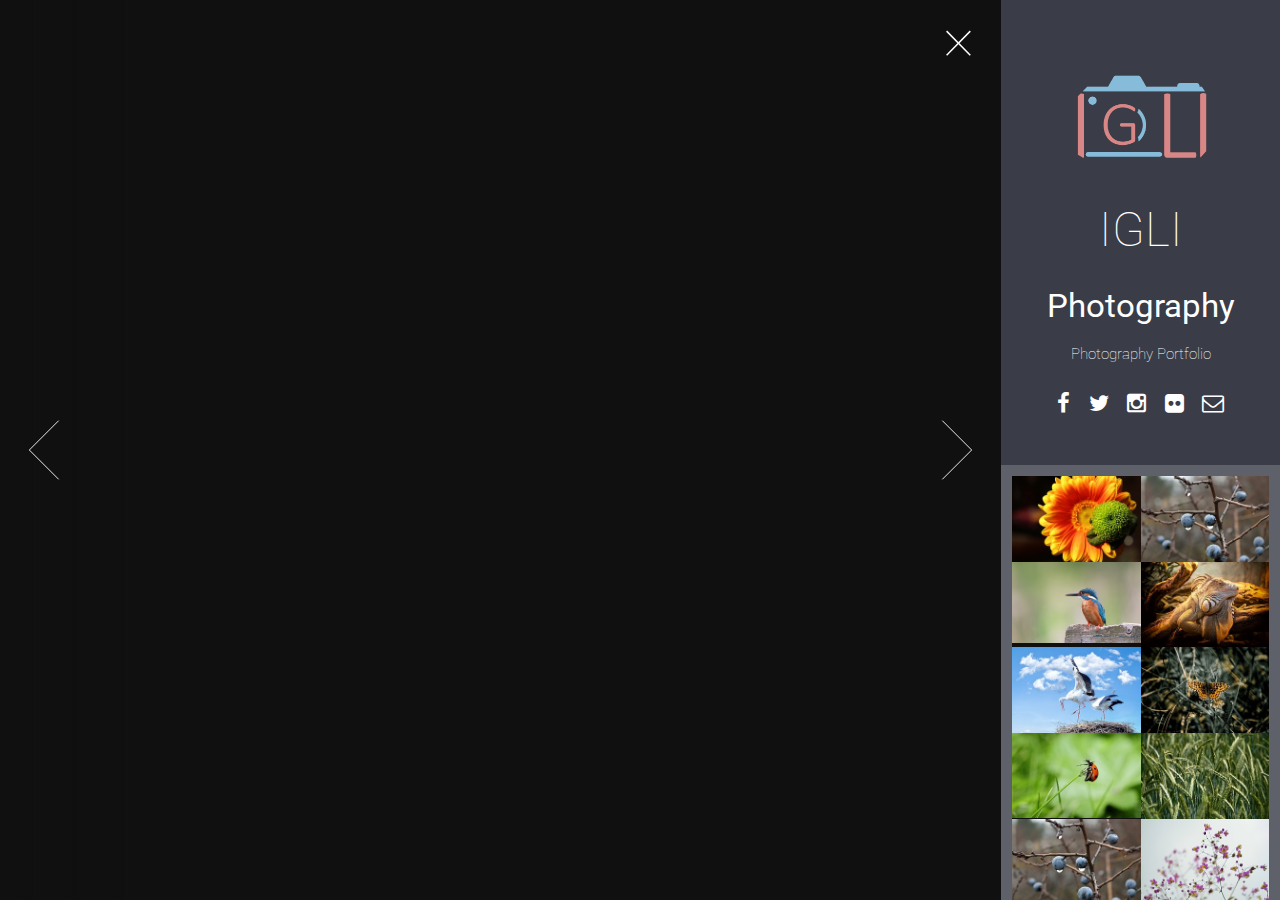
==== commit 0a346b27: "Added some images" ====
--- a/index.html
+++ b/index.html
@@ -21,27 +21,28 @@
 					<div class="logohead">
 						<img src="images/logo.png" alt="" width="150">
 					</div>
-						<h1 class="text-center">IGLI Photography</h1>
+						<h1 class="text-center">IGLI</h1>
+						<h2 class="text-center">Photography</h2>
 						<p class="text-center">Photography Portfolio</a></p>
 						<ul class="icons text-center">
 							<li><a href="https://www.facebook.com/IGLIPhoto/" class="icon fa-facebook"><span class="label">Facebook</span></a></li>
 							<li><a href="#" class="icon fa-twitter"><span class="label">Twitter</span></a></li>
 							<li><a href="https://www.instagram.com/igli.photo/" class="icon fa-instagram"><span class="label">Instagram</span></a></li>
 							<li><a href="#" class="icon fa-flickr"><span class="label">Flickr</span></a></li>
-							<li><a href="#" class="icon fa-envelope-o"><span class="label">Email</span></a></li>
+							<li><a href="mailto:yun.jang.liu@gmail.com#" class="icon fa-envelope-o"><span class="label">Email</span></a></li>
 						</ul>
 					</header>
 
 				<!-- Thumbnail -->
 					<section id="thumbnails">
 						<article>
-							<a class="thumbnail" href="images/fulls/02.jpg" data-position="left center"><img src="images/thumbs/02.jpg" alt="" /></a>
-							<h2>Carp , Nature , Slippers</h2>
+							<a class="thumbnail" href="https://i.imgur.com/rwpgm1U.jpg" data-position="left center"><img src="https://i.imgur.com/rwpgm1U.jpg" alt="" /></a>
+							<h2>City Scapes</h2>
 							<p></p>
 						</article>
 						<article>
-							<a class="thumbnail" href="images/fulls/01.jpg"><img src="images/thumbs/01.jpg" alt="" /></a>
-							<h2>Ladybug Insect Nature</h2>
+							<a class="thumbnail" href="https://i.imgur.com/GOATQQJ.jpg"><img src="https://i.imgur.com/GOATQQJ.jpg" alt="" /></a>
+							<h2>Star Trails</h2>
 							<p></p>
 						</article>
 						<article>
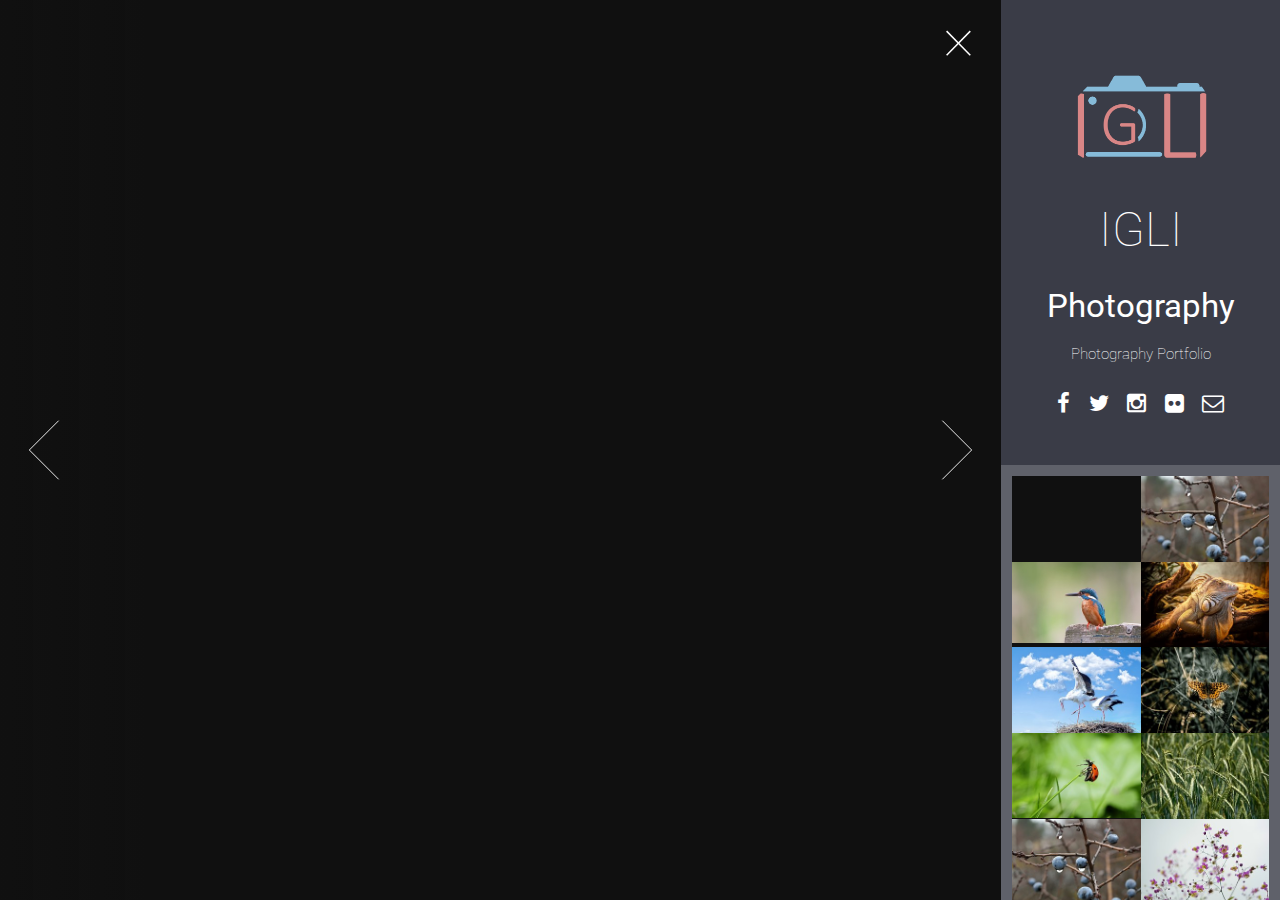
==== commit 6a94ad3b: "another image" ====
--- a/index.html
+++ b/index.html
@@ -46,8 +46,8 @@
 							<p></p>
 						</article>
 						<article>
-							<a class="thumbnail" href="images/fulls/03.jpg" data-position="top center"><img src="images/thumbs/03.jpg" alt="" /></a>
-							<h2>Bokeh Close Up Nature</h2>
+							<a class="thumbnail" href="https://i.imgur.com/7cXauvi.jpg" data-position="top center"><img src="https://i.imgur.com/7cXauvi.jpg" alt="" /></a>
+							<h2>Streets</h2>
 							<p></p>
 						</article>
 						<article>
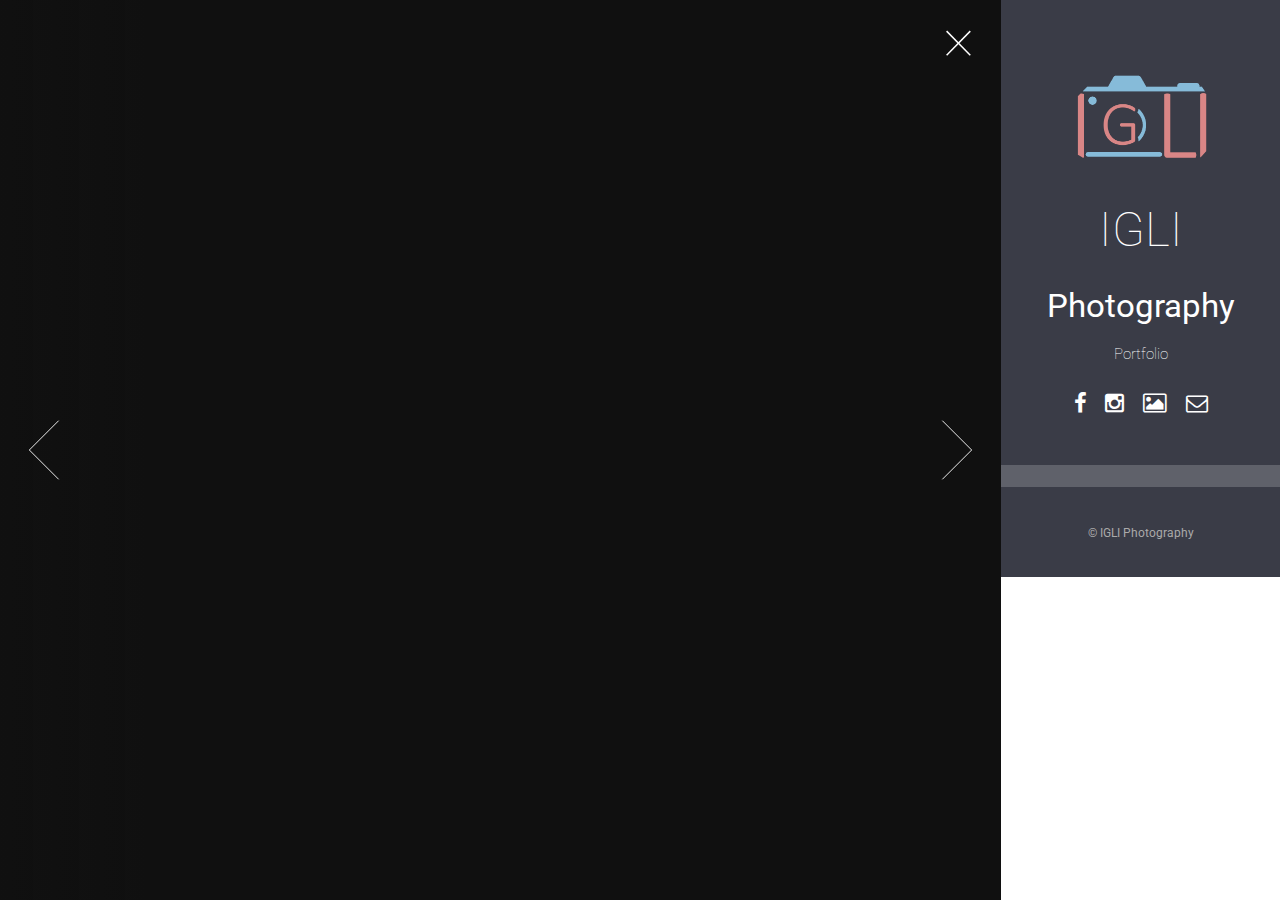
==== commit 2cdfd940: "First Release" ====
--- a/index.html
+++ b/index.html
@@ -3,6 +3,7 @@
 <html>
 	<head>
 		<title>IGLI Photography</title>
+		<link rel="icon" href="images/favicon.png">
 		<meta charset="utf-8" />
 		<meta name="viewport" content="width=device-width, initial-scale=1" />
 		<!--[if lte IE 8]><script src="assets/js/ie/html5shiv.js"></script><![endif]-->
@@ -23,12 +24,11 @@
 					</div>
 						<h1 class="text-center">IGLI</h1>
 						<h2 class="text-center">Photography</h2>
-						<p class="text-center">Photography Portfolio</a></p>
+						<p class="text-center">Portfolio</a></p>
 						<ul class="icons text-center">
 							<li><a href="https://www.facebook.com/IGLIPhoto/" class="icon fa-facebook"><span class="label">Facebook</span></a></li>
-							<li><a href="#" class="icon fa-twitter"><span class="label">Twitter</span></a></li>
 							<li><a href="https://www.instagram.com/igli.photo/" class="icon fa-instagram"><span class="label">Instagram</span></a></li>
-							<li><a href="#" class="icon fa-flickr"><span class="label">Flickr</span></a></li>
+							<li><a href="#" class="icon fa-image"><span class="label">Flickr</span></a></li>
 							<li><a href="mailto:yun.jang.liu@gmail.com#" class="icon fa-envelope-o"><span class="label">Email</span></a></li>
 						</ul>
 					</header>
@@ -37,62 +37,62 @@
 					<section id="thumbnails">
 						<article>
 							<a class="thumbnail" href="https://i.imgur.com/rwpgm1U.jpg" data-position="left center"><img src="https://i.imgur.com/rwpgm1U.jpg" alt="" /></a>
-							<h2>City Scapes</h2>
+							<h2></h2>
 							<p></p>
 						</article>
 						<article>
 							<a class="thumbnail" href="https://i.imgur.com/GOATQQJ.jpg"><img src="https://i.imgur.com/GOATQQJ.jpg" alt="" /></a>
-							<h2>Star Trails</h2>
+							<h2></h2>
 							<p></p>
 						</article>
 						<article>
 							<a class="thumbnail" href="https://i.imgur.com/7cXauvi.jpg" data-position="top center"><img src="https://i.imgur.com/7cXauvi.jpg" alt="" /></a>
-							<h2>Streets</h2>
+							<h2></h2>
 							<p></p>
 						</article>
 						<article>
-							<a class="thumbnail" href="images/fulls/04.jpg"><img src="images/thumbs/04.jpg" alt="" /></a>
-							<h2>Sloe Nature Crop Berry</h2>
+							<a class="thumbnail" href="https://i.imgur.com/ZlnofdO.jpg"><img src="https://i.imgur.com/ZlnofdO.jpg" alt="" /></a>
+							<h2></h2>
 							<p></p>
 						</article>
 						<article>
-							<a class="thumbnail" href="images/fulls/05.jpg" data-position="top center"><img src="images/thumbs/05.jpg" alt="" /></a>
-							<h2>Kingfisher Bird Aviary Color Nature Animal Beak</h2>
+							<a class="thumbnail" href="https://i.imgur.com/hDCp1tU.jpg" data-position="top center"><img src="https://i.imgur.com/hDCp1tU.jpg" alt="" /></a>
+							<h2></h2>
 							<p></p>
 						</article>
 						<article>
-							<a class="thumbnail" href="images/fulls/06.jpg"><img src="images/thumbs/06.jpg" alt="" /></a>
-							<h2>Stork Bird Animal Fly White Stork Rattle Stork</h2>
+							<a class="thumbnail" href="https://i.imgur.com/PJt09vo.jpg"><img src="https://i.imgur.com/FZlJYkU.jpg" alt="" /></a>
+							<h2></h2>
 							<p></p>
 						</article>
 						<article>
-							<a class="thumbnail" href="images/fulls/07.jpg"><img src="images/thumbs/07.jpg" alt="" /></a>
-							<h2>Butterfly Nature Living Nature</h2>
+							<a class="thumbnail" href="https://i.imgur.com/6M5cjgN.jpg"><img src="https://i.imgur.com/6M5cjgN.jpg" alt="" /></a>
+							<h2></h2>
 							<p></p>
 						</article>
 						<article>
-							<a class="thumbnail" href="images/fulls/08.jpg"><img src="images/thumbs/08.jpg" alt="" /></a>
-							<h2>Ladybug Insect Nature Meadow</h2>
+							<a class="thumbnail" href="https://i.imgur.com/bf8Wuvb.jpg"><img src="https://i.imgur.com/bf8Wuvb.jpg" alt="" /></a>
+							<h2></h2>
 							<p></p>
 						</article>
 						<article>
-							<a class="thumbnail" href="images/fulls/09.jpg"><img src="images/thumbs/09.jpg" alt="" /></a>
-							<h2>Morbi eget vitae adipiscing</h2>
+							<a class="thumbnail" href="https://i.imgur.com/BKLqoVj.jpg"><img src="https://i.imgur.com/BKLqoVj.jpg" alt="" /></a>
+							<h2></h2>
 							<p></p>
 						</article>
 						<article>
-							<a class="thumbnail" href="images/fulls/10.jpg"><img src="images/thumbs/10.jpg" alt="" /></a>
-							<h2>Kolos Grass Meadow Field Green Nature Plant</h2>
+							<a class="thumbnail" href="https://i.imgur.com/yjKOfwB.jpg"><img src="https://i.imgur.com/yjKOfwB.jpg" alt="" /></a>
+							<h2></h2>
 							<p></p>
 						</article>
 						<article>
-							<a class="thumbnail" href="images/fulls/04.jpg"><img src="images/thumbs/04.jpg" alt="" /></a>
-							<h2>Pharetra ex non faucibus</h2>
+							<a class="thumbnail" href="https://i.imgur.com/A5z2fHV.jpg"><img src="https://i.imgur.com/A5z2fHV.jpg" alt="" /></a>
+							<h2></h2>
 							<p></p>
 						</article>
 						<article>
-							<a class="thumbnail" href="images/fulls/12.jpg"><img src="images/thumbs/12.jpg" alt="" /></a>
-							<h2>Flower Floral Blossom Nature Spring Summer Bloom</h2>
+							<a class="thumbnail" href="https://i.imgur.com/ZJwQsrX.jpg"><img src="https://i.imgur.com/ZJwQsrX.jpg" alt="" /></a>
+							<h2></h2>
 							<p></p>
 						</article>
 					</section>
